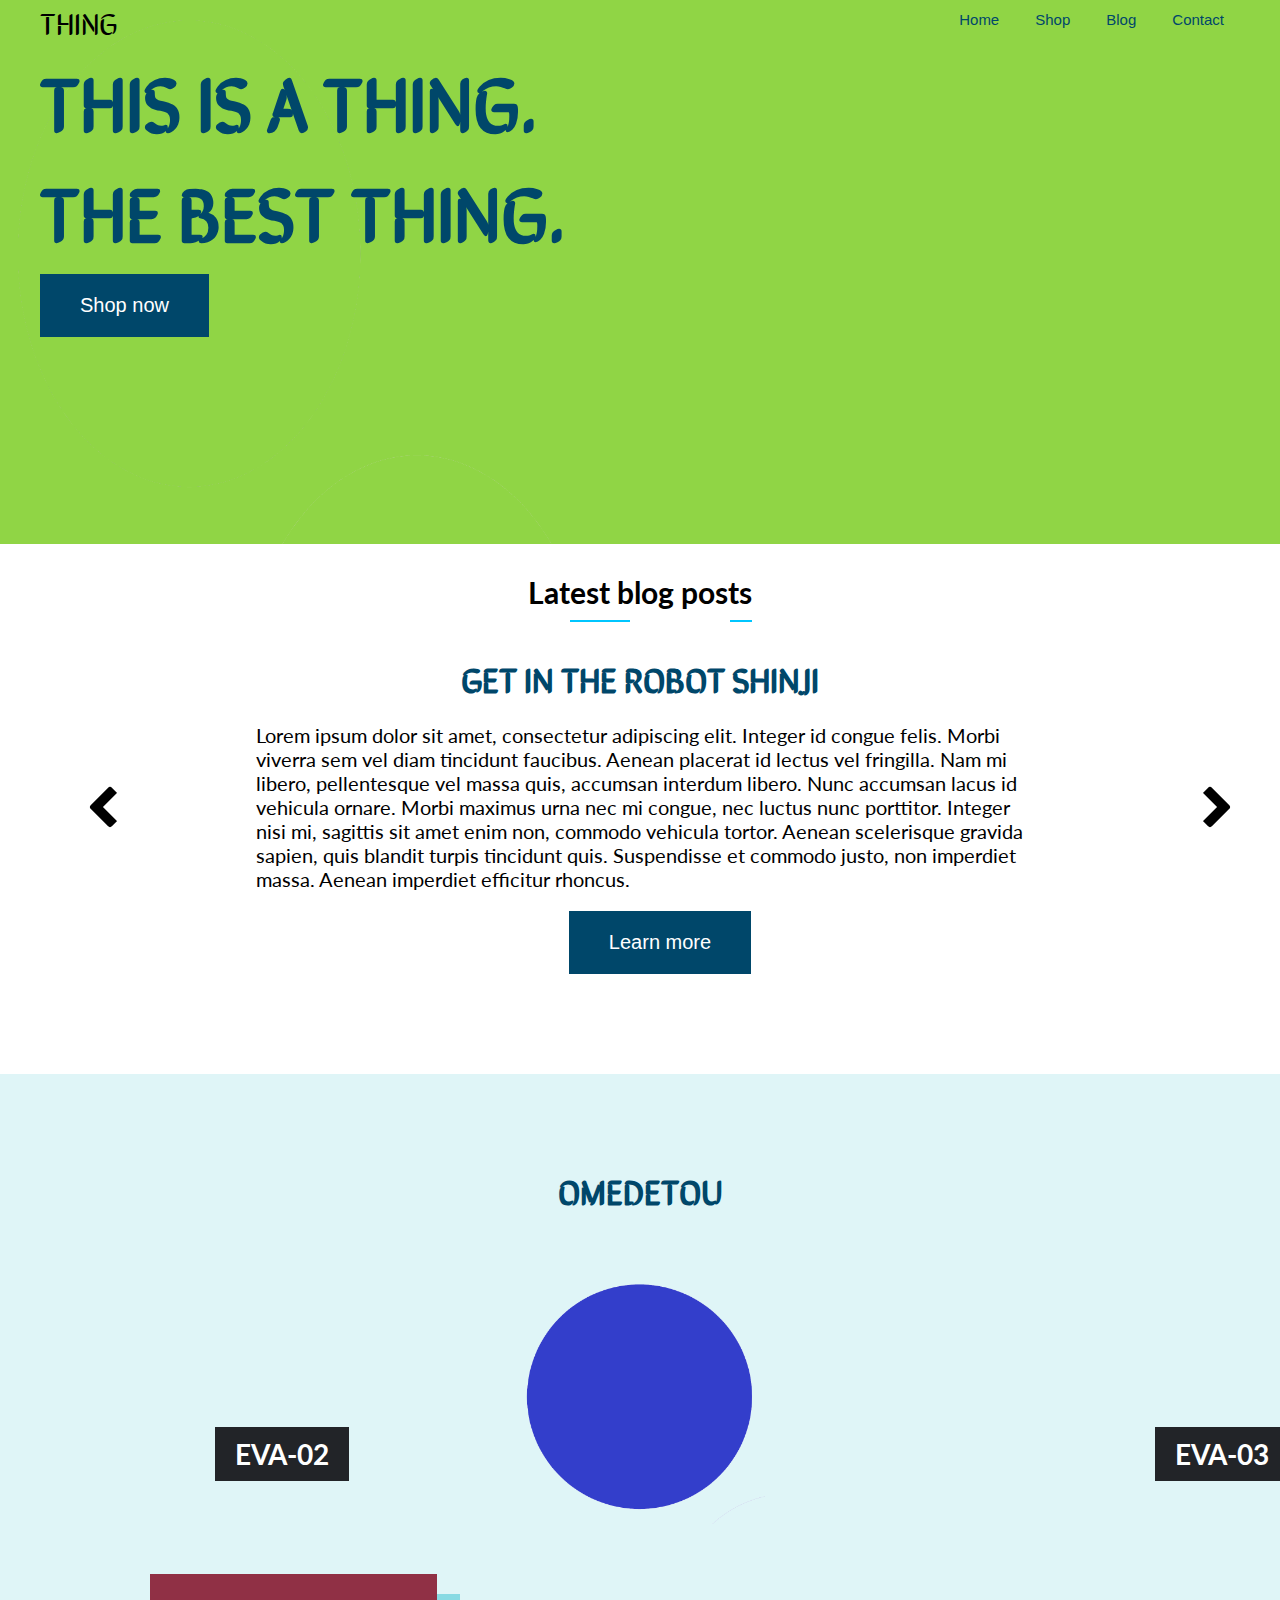
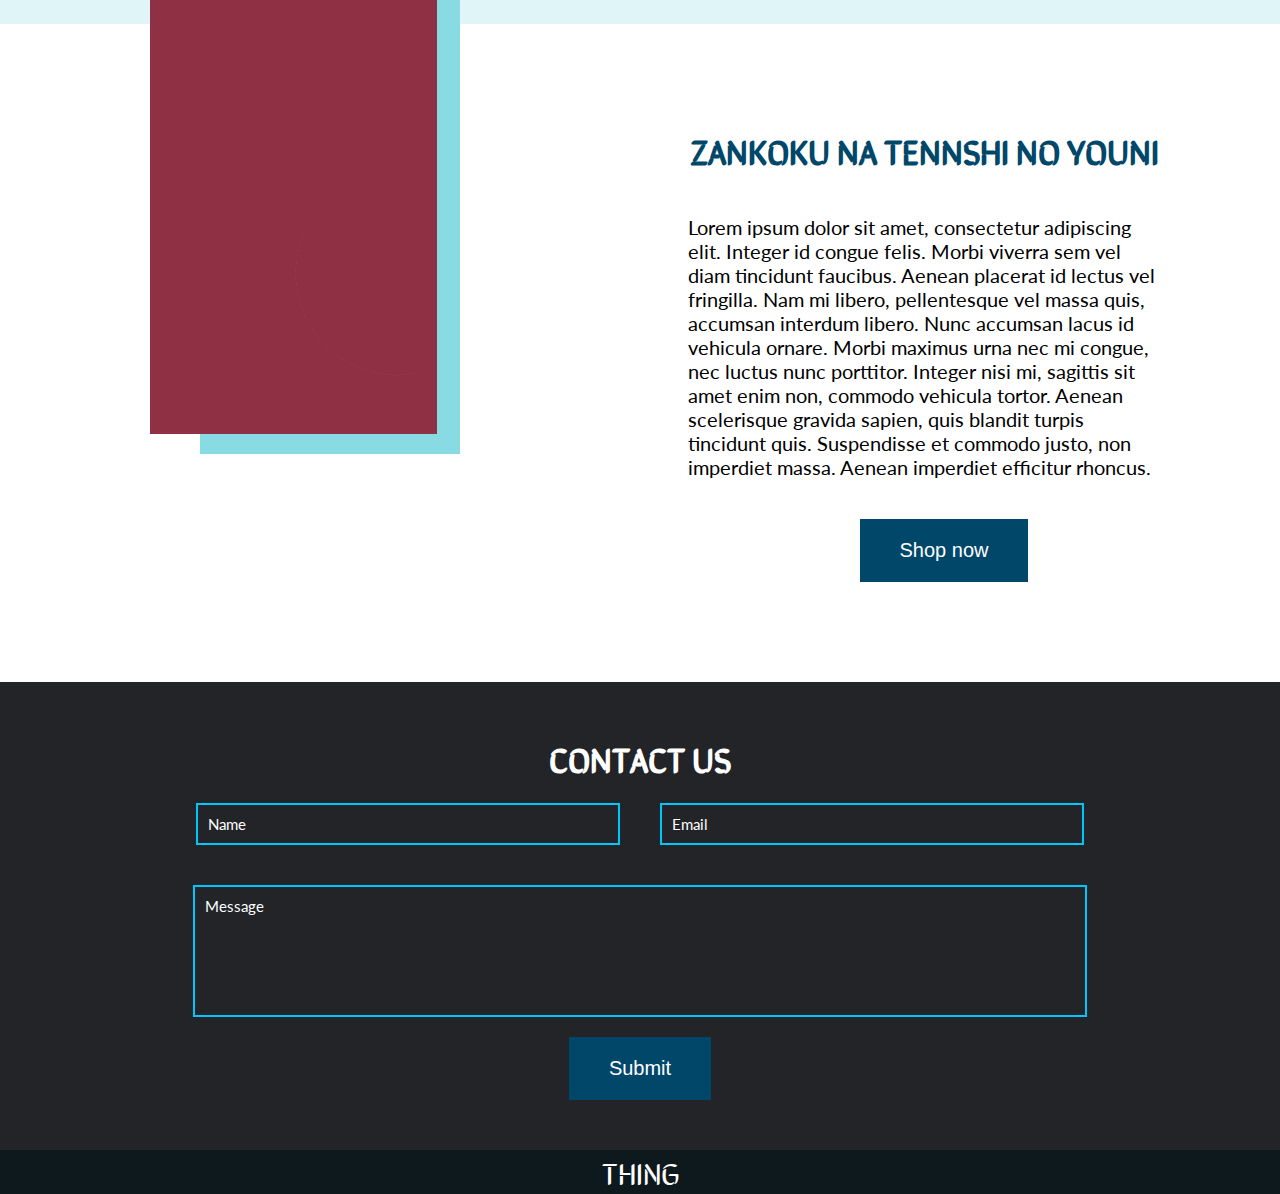
==== eva02/index.html @ c3bcbfb7 "Merge branch 'master' of https://github.com/CiciZhang/cicizhang.github.io" ====
<!DOCTYPE html>
<html>
<head>
  <meta charset="utf-8">
  <meta name="viewport" content="width=device-width, initial-scale=1.0">
  <title="eva02">
  <link rel="stylesheet" href="./style.css">
  <link href="https://fonts.googleapis.com/css2?family=Lato:wght@300&family=Sirin+Stencil&display=swap" rel="stylesheet">
</head>

<body>
  <!--- segment 1 --->
  <header>
    <p id="logo">THING</p>
    <nav>
      <button class="wbutton" type="button" name="home">Home</button>
      <button class="wbutton" type="button" name="shop">Shop</button>
      <button class="wbutton" type="button" name="blog">Blog</button>
      <button class="wbutton" type="button" name="contact">Contact</button>
    </nav>
  </header>
  <!--- segment 2 --->
  <section class="banner">
    <h1>
      THIS IS A THING.
      <br>
      THE BEST THING.
    </h1>
    <button class="bbutton" type="button" name="shopnow">Shop now</button>
    <figure>
      <img src="./image place holder/rectangle.png" alt="placeholder5">
    </figure>
  </section>
  <!--- segment 3 --->
  <article class="blogpost1">
    <div
      class="bar-left">
    </div>
    <h3>
      Latest blog posts
    </h3>
    <div
      class="bar-right">
    </div>
    <h2>
      GET IN THE ROBOT SHINJI
    </h2>
    <div class="wrapper">
    <div class="arrow-left"></div>
      <p class="bodytext">
        Lorem ipsum dolor sit amet, consectetur adipiscing elit. Integer id congue felis. Morbi viverra sem vel diam tincidunt faucibus. Aenean placerat id lectus vel fringilla. Nam mi libero, pellentesque vel massa quis, accumsan interdum libero. Nunc accumsan lacus id vehicula ornare. Morbi maximus urna nec mi congue, nec luctus nunc porttitor. Integer nisi mi, sagittis sit amet enim non, commodo vehicula tortor. Aenean scelerisque gravida sapien, quis blandit turpis tincidunt quis. Suspendisse et commodo justo, non imperdiet massa. Aenean imperdiet efficitur rhoncus.
      </p>
      <div class="arrow-right"></div>
    </div>
    <button class="bbutton" type="button" name="learnmore">Learn more</button>
  </article>
  <!--- segment 4 --->
  <section class="latestadventure">
    <h2>OMEDETOU</h2>
    <figure class="latestadventure circle-first">
      <img src="./image place holder/circle.png" alt="placeholder1">
      <h4>eva-01</h4>
    </figure>

    <figure class="latestadventure">
      <img src="./image place holder/circle1.png" alt="placeholder2">
      <h4>eva-02</h4>
    </figure>

    <figure class="latestadventure circle-last">
      <img src="./image place holder/circle2.png" alt="placeholder3">
      <h4>eva-03</h4>
    </figure>
  </section>
  <!--- segment 5 --->
  <article class="blogpost2">
    <figure>
      <img src="./image place holder/portrait rectangle.png" alt="placeholder4">
    </figure>
    <div class="underlay"></div>
    <div class="rightside">
      <h2>
        Zankoku na tennshi no youni
      </h2>
      <p class="bodytext">
        Lorem ipsum dolor sit amet, consectetur adipiscing elit. Integer id congue felis. Morbi viverra sem vel diam tincidunt faucibus. Aenean placerat id lectus vel fringilla. Nam mi libero, pellentesque vel massa quis, accumsan interdum libero. Nunc accumsan lacus id vehicula ornare. Morbi maximus urna nec mi congue, nec luctus nunc porttitor. Integer nisi mi, sagittis sit amet enim non, commodo vehicula tortor. Aenean scelerisque gravida sapien, quis blandit turpis tincidunt quis. Suspendisse et commodo justo, non imperdiet massa. Aenean imperdiet efficitur rhoncus.
      </p>
      <button class="bbutton" type="button" name="shopnow">Shop now</button>
    </div>

  </article>
  <!--- segment 6  --->
  <form class="" action="index.html" method="post">
    <h2>
      CONTACT US
    </h2>
      <div class="name-email">
        <input type="text" name="name" value="Name" id="name">
        <input type="text" name="email" value="Email" id="email">
      </div>
      <input type="textarea" name="message" value="Message" rows='100' cols='50' id="message"></textarea>
      <input type="submit" id="submit">
  </form>

  <!--- segment 7 --->
  <footer>
    <p>THING</p>
  </footer>
</body>





</html>
---- eva02/style.css ----
/*
font
font-family: 'Lato', sans-serif;
font-family: 'Sirin Stencil', cursive;
*/

body {
  display: flex;
  flex-flow: column;
  margin: 0;
}

h2 {
  text-transform: uppercase;
  color: #00476A;
}

#logo {
  font-family: 'Sirin Stencil', cursive;
  font-size: 30px;
  padding-left: 40px;
  margin-bottom: 0;
  margin-top: 0;
}

.bbutton {
  border: 0;
  background: #00476A;
  font-family: font-family: 'Lato', sans-serif;
  font-size: 20px;
  padding-top: 20px;
  padding-bottom: 20px;
  padding-left: 40px;
  padding-right:40px;
  color: #FFFFFF;
  margin-left: 40px;
}

.wbutton {
  border: 0;
  background: transparent;
  font-family: font-family: 'Lato', sans-serif;
  font-size: 15px;
  margin: 10px;
  color:#00476A;
}

.bbutton:hover {
  border: 2px solid #00C6FF;
  background-color: #FFFFFF;
  color: #00476A;
}

header .wbutton:hover {
  border-bottom: 2px solid #00C6FF;
}

nav {
  padding-right: 40px;
  justify-content: space-between;

}

header {
  display: flex;
  justify-content: space-between;
}

/* segment 2 */

.banner {
  justify-content: flex-start;
  padding: 0;
  min-height: 500px;
}


h1 {
  font-family: 'Sirin Stencil', cursive;
  font-size: 76px;
  margin-left: 40px;
  margin-bottom: 10px;
  color: #00476A;
  margin-top: 0;
}

.banner img {
  width: 100%;
  height: 600px;
  z-index: -100;
  margin-left: 0px;
  margin-right: 0px;
  position: absolute;
  top: 0px;
  left: 0px;

}

.banner .bbutton {
  top: 300px;
  display: inline-block;
}

/* segment 3 */

h3 {
  font-family: 'Lato', sans-serif;
  font-size: 30px;
  border-bottom: 2px solid #00C6FF;
  position: relative;
  padding-bottom: 10px;
}

/* right blocker */

.bar-right{
  content: "";
  height: 5px;
  width: 10px;
  background-color: white;
  position: absolute;
  width: 100px;
  top: 620px;
  left: 630px;
}

.bar-left{
  content: "";
  height: 5px;
  width: 10px;
  background-color: white;
  position: absolute;
  width: 100px;
  top: 620px;
  left: 470px;
  z-index: 10;
}


h2 {
  font-family: 'Sirin Stencil', cursive;
  font-size: 35px;
  margin: auto;
}

.bodytext {
  font-family: 'Lato', sans-serif;
  font-size: 20px;

}

.blogpost1 {
  background-color: #FFFFFF;
  display: flex;
  flex-direction: column;
  align-items: center;
  margin-bottom: 100px;
}

.wrapper {
  display: flex;
  flex-direction: row;
  justify-content: space-around;
  align-items: center;

}

.blogpost1 p {
  max-width: 60%;
  position: relative;
}

.arrow-left {
  width: 30px;
  height:30px;
  background: #000;
  position: relative;
  transform: rotate(-45deg);
  top: 50%;
  left: 20px;
  border-radius: 3px;
}

.arrow-left::after {
  content: '';
  position: absolute;
  width: 40px;
  height:40px;
  background: #fff;
  top:10px;
  left: 10px;
}

.arrow-right {
  width: 30px;
  height:30px;
  background: #000;
  position: relative;
  transform: rotate(-45deg);
  top: 50%;
  left: 20px;
  border-radius: 3px;
}

.arrow-right::after {
  content: '';
  position: absolute;
  width: 40px;
  height:40px;
  background: #fff;
  bottom:10px;
  right: 10px;
}

/* segment 4 */

.latestadventure {
  background-color: #dff5f7;
  display: flex;
  justify-content: center;
  max-height: 500px;
  padding-top: 50px;
  position: relative;
}

.latestadventure img {
  max-height: 60%;
  display: flex;
  align-self: center;
}

.latestadventure h4 {
  background-color: #222428;
  position:absolute;
  top: 250px;
  left: 5px;
  font-family: 'Lato', sans-serif;
  font-size: 28px;
  color: white;
  padding-left: 20px;
  padding-right: 20px;
  padding-top: 10px;
  padding-bottom: 10px;
  z-index: 100;
  text-transform: uppercase;
}

.latestadventure h2 {
  position:absolute;
  z-index: 99;
  top: 90px;
}

/* segment 5 */

.blogpost2 {
  display: flex;
  position: relative;
  justify-content: flex-end;

}

.rightside {
  max-width: 40%;
  padding: 100px;
  display: flex;
  flex-direction: column;
  align-items: flex-start;
}

.rightside .bodytext {

  display: flex;
  align-self: flex-start;
  padding: 20px;
}


.blogpost2 .bbutton {
  background: #00476A;
  font-family: font-family: 'Lato', sans-serif;
  font-size: 20px;
  padding-top: 20px;
  padding-bottom: 20px;
  padding-left: 40px;
  padding-right:40px;
  color: #FFFFFF;
  align-self: center;


}

.blogpost2 h2 {
  display: flex;
  align-self: center;
}


.blogpost2 img {
  max-height: 460px;
  position: absolute;
  top: -50px;
  left: 150px;
  z-index: 10;
}

.underlay {
  height: 460px;
  width: 260px;
  content: '';
  position: absolute;
  left: 200px;
  top: -30px;
  background-color: #88dae3;
  z-index: 9;
}

/* segment 6  */

form {
  background-color: #222428;
  display: flex;
  flex-direction: column;
  align-items: center;
  height: auto;
  justify-content: space-between;
  padding: 50px;


}

#message, #email, #name {
  background-color: #222428;
  border: 2px solid #00C6FF;
  font-family: 'Lato', sans-serif;
  font-size: 15px;
  color: white;
  padding: 10px;
  margin: 20px;
  display: block;
}

.name-email {
  flex-direction: row;
  display: flex;
}

#message {
width: 870px;
padding-bottom: 100px;
}

form h2 {
  color: white;
}

#email, #name {
  width: 400px;
}

#submit {
  border: 0;
  background: #00476A;
  font-family: font-family: 'Lato', sans-serif;
  font-size: 20px;
  padding-top: 20px;
  padding-bottom: 20px;
  padding-left: 40px;
  padding-right:40px;
  color: #FFFFFF;
}

footer p {
  background-color: #0E191E;
  text-align: center;
  color: white;
  font-family: 'Sirin Stencil', cursive;
  font-size: 30px;
  margin-bottom: 0;
  margin-top: 0;
}

/* media query time  */

@media screen and (max-width: 600px) {
  .body {
    display: flex;
    flex-direction: column;
  }


  h2 {
    text-transform: uppercase;
    color: #00476A;
  }

  #logo {
    font-family: 'Sirin Stencil', cursive;
    font-size: 30px;
    padding-left: 40px;
    margin-bottom: 0;
    margin-top: 0;
  }

  .bbutton {
    border: 0;
    background: #00476A;
    font-family: font-family: 'Lato', sans-serif;
    font-size: 20px;
    padding-top: 20px;
    padding-bottom: 20px;
    padding-left: 40px;
    padding-right:40px;
    color: #FFFFFF;
    margin-left: 40px;
  }

  .wbutton {
    border: 0;
    background: transparent;
    font-family: font-family: 'Lato', sans-serif;
    font-size: 15px;
    margin: 10px;
    color:#00476A;
  }

  .bbutton:hover {
    border: 2px solid #00C6FF;
    background-color: #FFFFFF;
    color: #00476A;
  }

  header .wbutton:hover {
    border-bottom: 2px solid #00C6FF;
  }

  nav {
    display: none;
  }

  .bar-right {
    content: "";
    height: 5px;
    width: 10px;
    background-color: white;
    position: absolute;
    width: 100px;
    top: 620px;
    left: 100px;
  }

  .bar-left {
    content: "";
    height: 5px;
    width: 10px;
    background-color: white;
    position: absolute;
    width: 100px;
    top: 620px;
    left: 350px;
    z-index: 10;
  }

  header {
    display: flex;
    justify-content: space-between;
  }

  /* segment 2 */

  .banner {
    justify-content: flex-start;
    padding: 0;
    min-height: 500px;
  }


  h1 {
    font-family: 'Sirin Stencil', cursive;
    font-size: 40px;
    margin-left: 40px;
    margin-bottom: 10px;
    color: #00476A;
    margin-top: 0;
    max-width: 50%;
  }

  .banner img {
    width: 100%;
    height: 600px;
    z-index: -100;
    margin-left: 0px;
    margin-right: 0px;
    position: absolute;
    top: 0px;
    left: 0px;

  }

  .banner .bbutton {
    top: 300px;
    display: inline-block;
  }

  /* segment 3 */

  h3 {
    font-family: 'Lato', sans-serif;
    font-size: 30px;
  }

  h2 {
    font-family: 'Sirin Stencil', cursive;
    font-size: 35px;
    margin: auto;
  }

  .bodytext {
    font-family: 'Lato', sans-serif;
    font-size: 20px;

  }

  .blogpost1 {
    background-color: #FFFFFF;
    display: flex;
    flex-direction: column;
    align-items: center;
    margin-bottom: 100px;
  }

  .wrapper {
    display: flex;
    flex-direction:column;
    justify-content: space-around;
    align-items: center;
    padding-bottom: 50px

  }

  .blogpost1 .bbutton {
    margin: 0;
  }

  .blogpost1 p {
    max-width: 60%;
    order: 1;
  }

  .arrow-left {
    order: 2;
    width: 30px;
    height:30px;
    background: #000;
    position: relative;
    transform: rotate(-45deg);
    top: 30px;
    left: -50px;
    border-radius: 3px;
  }

  .arrow-left::after {
    order: 2;
    content: '';
    position: absolute;
    width: 40px;
    height:40px;
    background: #fff;
    top:10px;
    left: 10px;
  }

  .arrow-right {
    order: 2;
    width: 30px;
    height:30px;
    background: #000;
    position: relative;
    transform: rotate(-45deg);
    top: 50%;
    left: 20px;
    border-radius: 3px;
  }

  .arrow-right::after {
    order:2;
    content: '';
    position: absolute;
    width: 40px;
    height:40px;
    background: #fff;
    bottom:10px;
    right: 10px;
  }

  /* segment 4 */

  .latestadventure {
    background-color: #dff5f7;
    display: flex;
    justify-content: center;
    flex-direction: column;
    max-height: 5000px;
    padding-top: 50px;
    position: relative;
  }

  .latestadventure img {
    max-height: 300px;
    display: flex;
    align-self: center;
  }

  .latestadventure h4 {
    background-color: #222428;
    position:absolute;
    top: 250px;
    left: 150px;
    font-family: 'Lato', sans-serif;
    font-size: 28px;
    color: white;
    padding-left: 20px;
    padding-right: 20px;
    padding-top: 10px;
    padding-bottom: 10px;
    z-index: 100;
    text-transform: uppercase;
  }

  .latestadventure h2 {
    position:absolute;
    padding-bottom:200px;
    z-index: 99;
    top: 60px;
    left: 155px;
  }

  .circle-last {
    padding-bottom: 200px;
  }

  /* segment 5 */

  .blogpost2 {
    display: flex;
    position: relative;
    justify-content: center;
    flex-direction: column;

  }

  .rightside {
    max-width: 100%;
    margin: 0;
    display: flex;
    flex-direction: column;
    justify-content: center;
  }

  .rightside .bodytext {
    display: flex;
  }


  .blogpost2 .bbutton {
    background: #00476A;
    display: flex;
    font-family: font-family: 'Lato', sans-serif;
    font-size: 20px;
    padding-top: 20px;
    padding-bottom: 20px;
    color: #FFFFFF;
    margin:0;
  }

  .blogpost2 h2 {
    display: flex;
    padding-top: 300px;
    margin: 0;
  }


  .blogpost2 img {
    max-height: 460px;
    position: absolute;
    z-index: 10;
    top: -100px;
    left: 100px;
  }

  .underlay {
    height: 460px;
    width: 260px;
    content: '';
    position: absolute;
    left: 150px;
    top: -80px;
    background-color: #88dae3;
    z-index: 9;
  }

  /* segment 6  */

  form {
    background-color: #222428;
    display: flex;
    flex-direction: column;
    align-items: center;
    height: auto;
    justify-content: space-between;
    padding: 50px;


  }

  #message, #email, #name {
    background-color: #222428;
    border: 2px solid #00C6FF;
    font-family: 'Lato', sans-serif;
    font-size: 15px;
    color: white;
    padding: 10px;
    margin: 20px;
    display: block;
  }

  #message {
    width: 400px;
    padding-bottom: 100px;
  }

  form h2 {
    color: white;
  }

  .name-email {
    width: 400px;
    display: flex;
    flex-direction: column;
    align-items: center;

  }

  #submit {
    border: 0;
    background: #00476A;
    font-family: font-family: 'Lato', sans-serif;
    font-size: 20px;
    padding-top: 20px;
    padding-bottom: 20px;
    padding-left: 40px;
    padding-right:40px;
    color: #FFFFFF;
  }

  footer p {
    background-color: #0E191E;
    text-align: center;
    color: white;
    font-family: 'Sirin Stencil', cursive;
    font-size: 30px;
    margin-bottom: 0;
    margin-top: 0;
  }

}
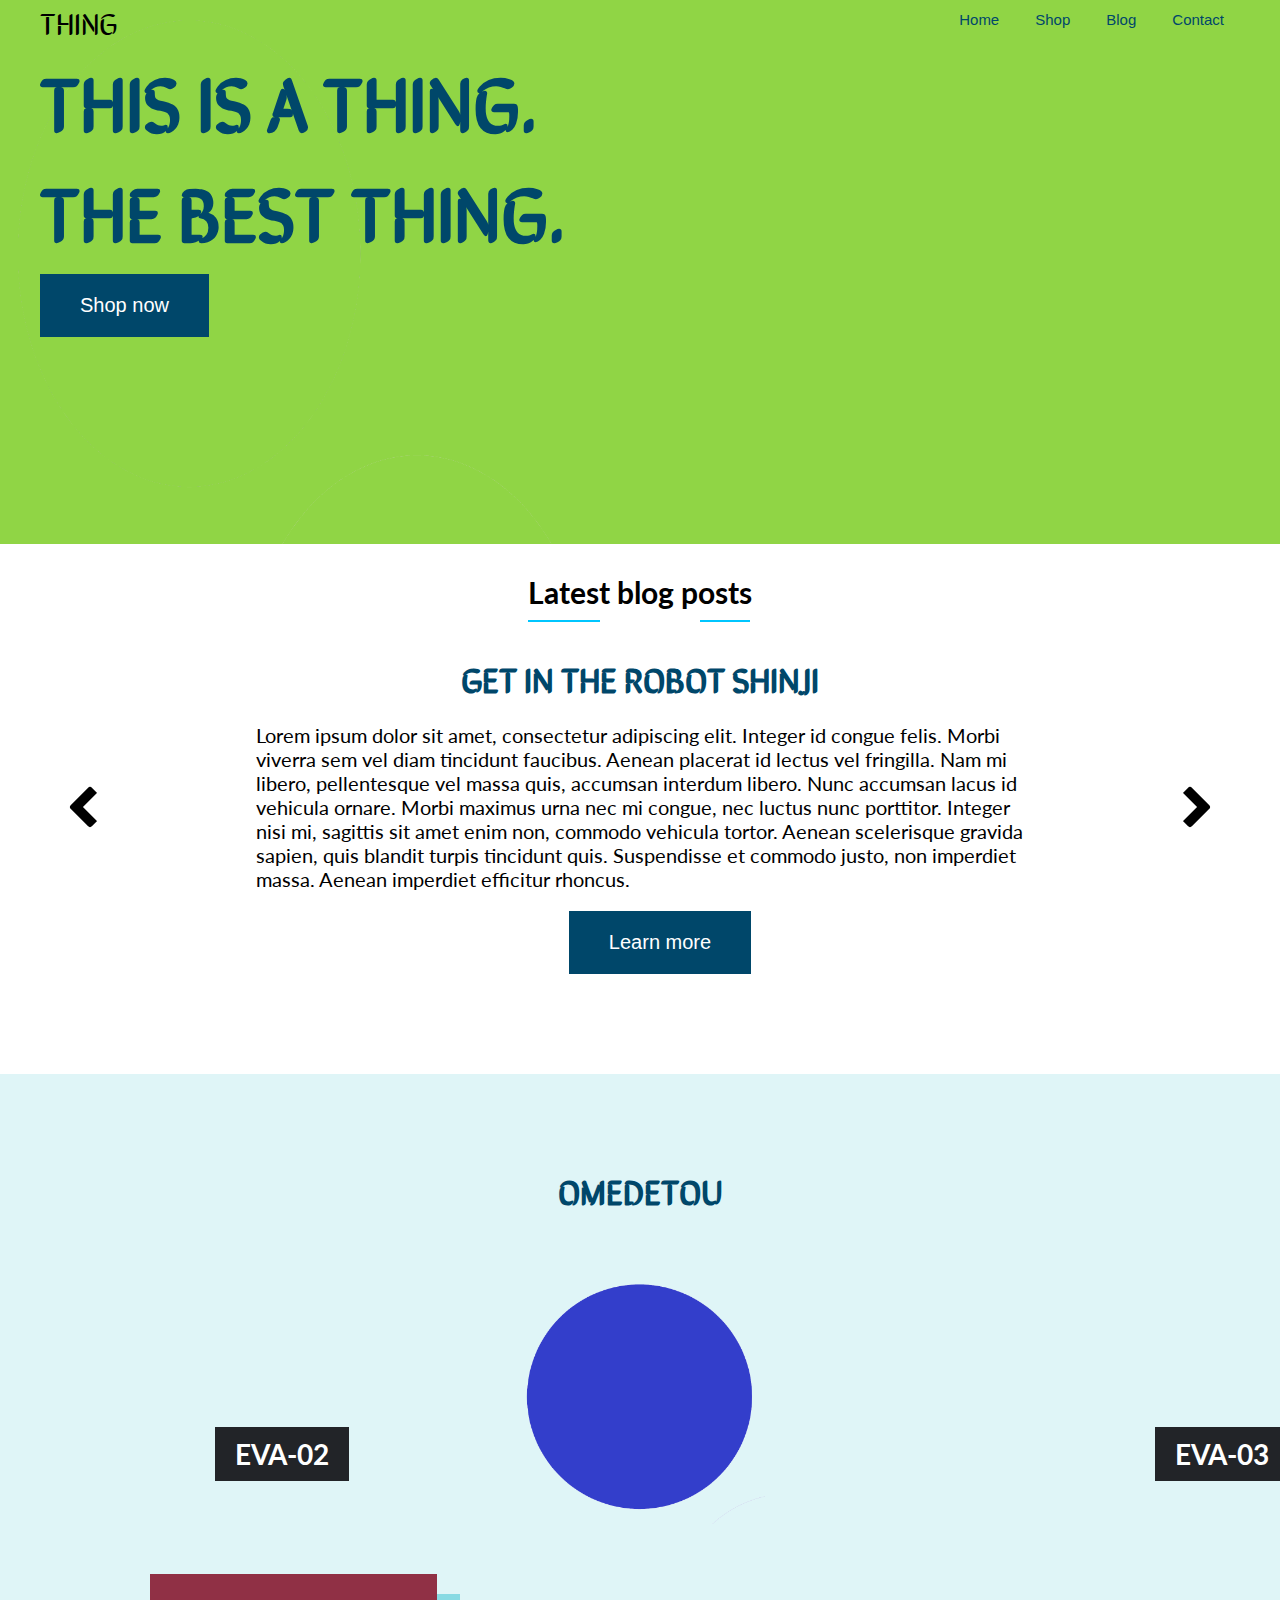
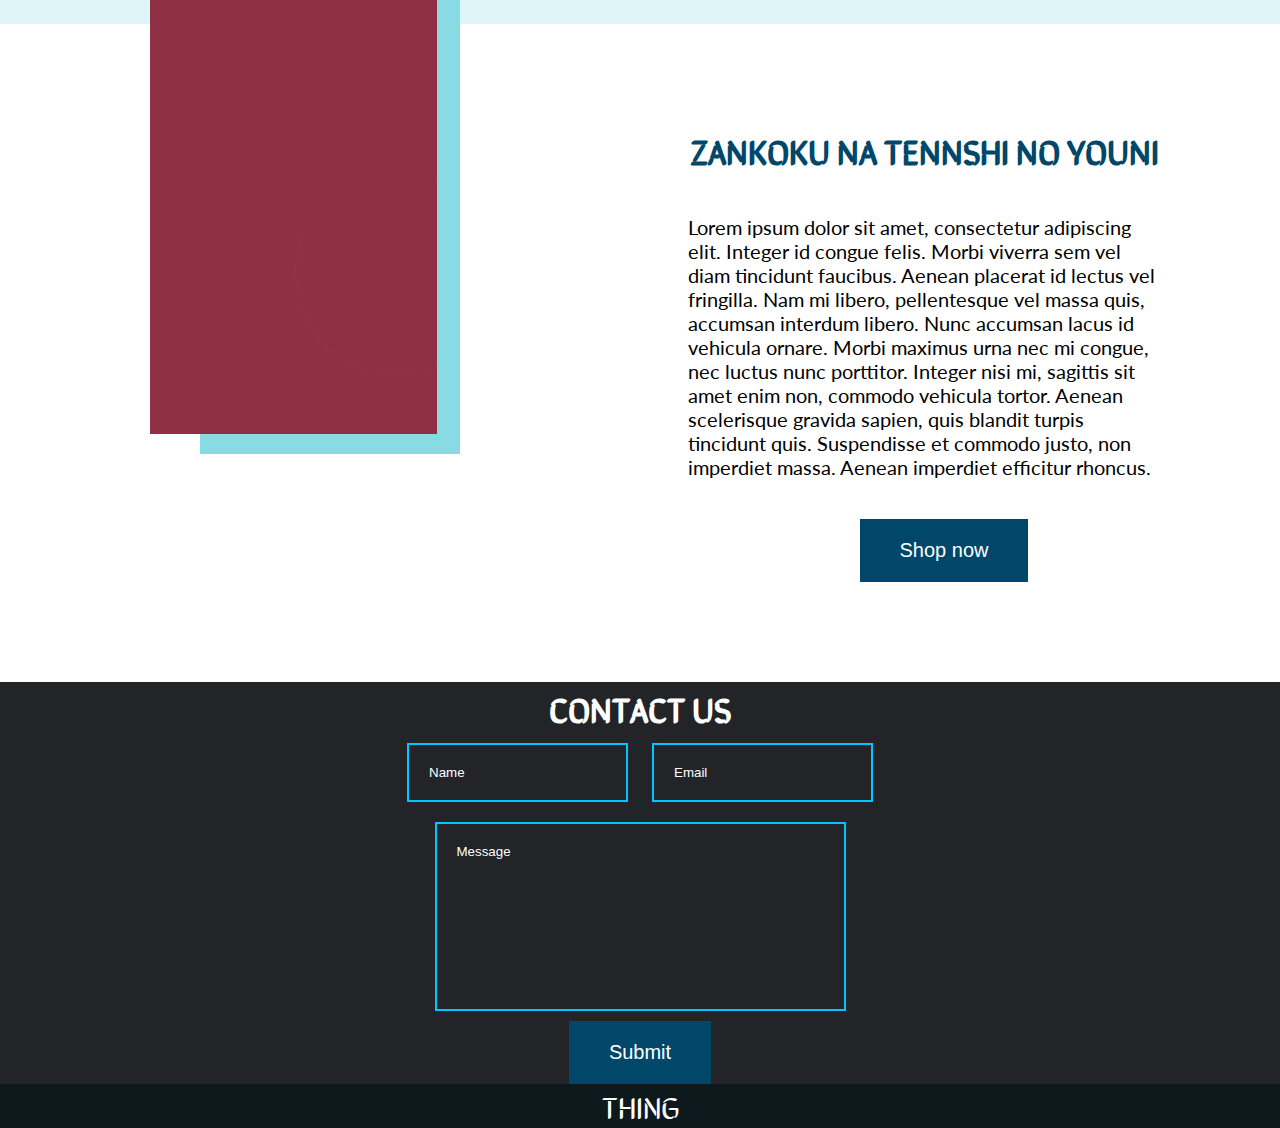
==== commit 389e76d3: "Box Align" ====
--- a/eva02/index.html
+++ b/eva02/index.html
@@ -74,10 +74,12 @@
   </section>
   <!--- segment 5 --->
   <article class="blogpost2">
-    <figure>
-      <img src="./image place holder/portrait rectangle.png" alt="placeholder4">
-    </figure>
-    <div class="underlay"></div>
+    <div class="pic-underlay">
+      <figure>
+        <img src="./image place holder/portrait rectangle.png" alt="placeholder4">
+      </figure>
+      <div class="underlay"></div>
+    </div>
     <div class="rightside">
       <h2>
         Zankoku na tennshi no youni
@@ -94,11 +96,11 @@
     <h2>
       CONTACT US
     </h2>
-      <div class="name-email">
-        <input type="text" name="name" value="Name" id="name">
-        <input type="text" name="email" value="Email" id="email">
-      </div>
-      <input type="textarea" name="message" value="Message" rows='100' cols='50' id="message"></textarea>
+    <div class="test-wrap">
+      <input type="text" name="name" value="Name" id="name">
+      <input type="text" name="email" value="Email" id="email">
+    </div>
+      <input type="textarea" name="message" value="Message" rows='5' cols='5' id="message"></textarea>
       <input type="submit" id="submit">
   </form>
 
--- a/eva02/style.css
+++ b/eva02/style.css
@@ -1,9 +1,3 @@
-/*
-font
-font-family: 'Lato', sans-serif;
-font-family: 'Sirin Stencil', cursive;
-*/
-
 body {
   display: flex;
   flex-flow: column;
@@ -121,7 +115,7 @@
   position: absolute;
   width: 100px;
   top: 620px;
-  left: 630px;
+  left: 750px;
 }
 
 .bar-left{
@@ -132,7 +126,7 @@
   position: absolute;
   width: 100px;
   top: 620px;
-  left: 470px;
+  left: 600px;
   z-index: 10;
 }
 
@@ -177,7 +171,7 @@
   position: relative;
   transform: rotate(-45deg);
   top: 50%;
-  left: 20px;
+  left: 0px;
   border-radius: 3px;
 }
 
@@ -198,7 +192,7 @@
   position: relative;
   transform: rotate(-45deg);
   top: 50%;
-  left: 20px;
+  left: 0px;
   border-radius: 3px;
 }
 
@@ -317,45 +311,8 @@
 
 /* segment 6  */
 
-form {
-  background-color: #222428;
-  display: flex;
-  flex-direction: column;
-  align-items: center;
-  height: auto;
-  justify-content: space-between;
-  padding: 50px;
-
-
-}
-
-#message, #email, #name {
-  background-color: #222428;
-  border: 2px solid #00C6FF;
-  font-family: 'Lato', sans-serif;
-  font-size: 15px;
-  color: white;
-  padding: 10px;
-  margin: 20px;
-  display: block;
-}
-
-.name-email {
-  flex-direction: row;
-  display: flex;
-}
-
-#message {
-width: 870px;
-padding-bottom: 100px;
-}
-
 form h2 {
   color: white;
-}
-
-#email, #name {
-  width: 400px;
 }
 
 #submit {
@@ -380,6 +337,29 @@
   margin-top: 0;
 }
 
+/* how it looks */
+#name, #message, #email {
+  border: 2px solid #00C6FF;
+  background-color: transparent;
+  color: white;
+  font-family: font-family: 'Lato', sans-serif;
+  padding: 20px;
+  margin: 10px;
+}
+
+#message {
+  padding-bottom: 150px;
+  padding-right: 210px;
+}
+
+form {
+  background-color: #222428;
+  display: flex;
+  flex-direction: column;
+  align-items: center;
+  height: auto;
+}
+
 /* media query time  */
 
 @media screen and (max-width: 600px) {
@@ -387,7 +367,6 @@
     display: flex;
     flex-direction: column;
   }
-
 
   h2 {
     text-transform: uppercase;
@@ -641,26 +620,24 @@
 
   /* segment 5 */
 
+
   .blogpost2 {
     display: flex;
-    position: relative;
     justify-content: center;
     flex-direction: column;
-
   }
 
   .rightside {
     max-width: 100%;
     margin: 0;
     display: flex;
-    flex-direction: column;
-    justify-content: center;
+    /* flex-direction: column;
+    justify-content: center; */
   }
 
   .rightside .bodytext {
     display: flex;
   }
-
 
   .blogpost2 .bbutton {
     background: #00476A;
@@ -674,71 +651,41 @@
   }
 
   .blogpost2 h2 {
-    display: flex;
-    padding-top: 300px;
+    padding-top: 200px;
+    display: flex;
     margin: 0;
   }
 
+  .pic-underlay {
+    display: flex;
+    justify-content: center;
+    flex-direction: column;
+    position: relative;
+  }
 
   .blogpost2 img {
-    max-height: 460px;
+    max-height: 400px;
     position: absolute;
     z-index: 10;
-    top: -100px;
-    left: 100px;
+    top: -200px;
+    left:50px;
   }
 
   .underlay {
-    height: 460px;
-    width: 260px;
+    height: 400px;
+    width: 250px;
+    top: -190px;
+    left: 60px;
     content: '';
     position: absolute;
-    left: 150px;
-    top: -80px;
     background-color: #88dae3;
     z-index: 9;
   }
 
   /* segment 6  */
 
-  form {
-    background-color: #222428;
-    display: flex;
-    flex-direction: column;
-    align-items: center;
-    height: auto;
-    justify-content: space-between;
-    padding: 50px;
-
-
-  }
-
-  #message, #email, #name {
-    background-color: #222428;
-    border: 2px solid #00C6FF;
-    font-family: 'Lato', sans-serif;
-    font-size: 15px;
-    color: white;
-    padding: 10px;
-    margin: 20px;
-    display: block;
-  }
-
-  #message {
-    width: 400px;
-    padding-bottom: 100px;
-  }
-
   form h2 {
     color: white;
-  }
-
-  .name-email {
-    width: 400px;
-    display: flex;
-    flex-direction: column;
-    align-items: center;
-
   }
 
   #submit {
@@ -753,6 +700,25 @@
     color: #FFFFFF;
   }
 
+  #name, #message, #email {
+    border: 2px solid #00C6FF;
+    background-color: transparent;
+    color: white;
+    font-family: font-family: 'Lato', sans-serif;
+    padding: 20px;
+    margin: 10px;
+  }
+
+  #message {
+    padding-bottom: 150px;
+  }
+
+  .test-wrap {
+    display: flex;
+    align-items: stretch;
+    flex-direction: column;
+  }
+
   footer p {
     background-color: #0E191E;
     text-align: center;
@@ -762,5 +728,4 @@
     margin-bottom: 0;
     margin-top: 0;
   }
-
-}
+}
